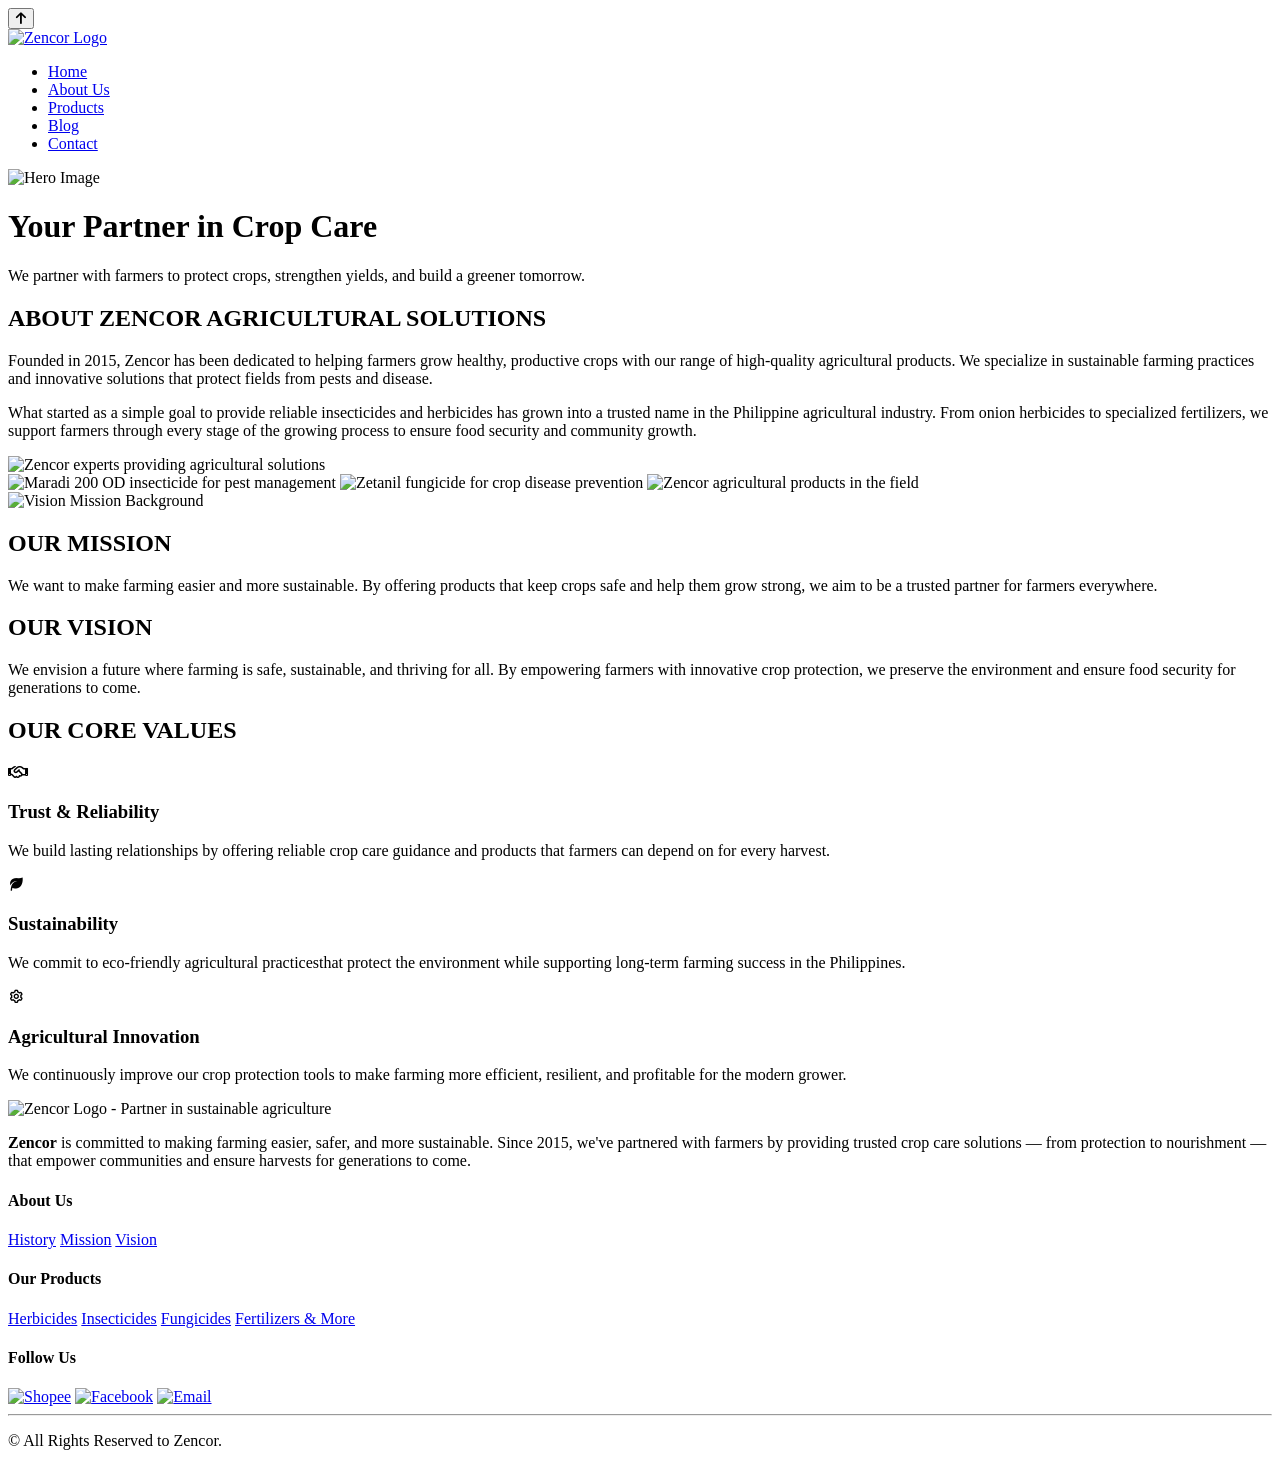
==== about.html @ 8c93af8a "update" ====
<!doctype html>
<html lang="en">
  <head>
    <!-- Google tag (gtag.js) -->
    <script
      async
      src="https://www.googletagmanager.com/gtag/js?id=G-0EB2PF0Q9E"
    ></script>
    <script>
      window.dataLayer = window.dataLayer || [];
      function gtag() {
        dataLayer.push(arguments);
      }
      gtag("js", new Date());

      gtag("config", "G-0EB2PF0Q9E");
    </script>

    <meta charset="UTF-8" />

    <!-- Force www version -->
    <script>
      if (window.location.hostname === "zencoragri.com") {
        window.location.href =
          "https://www.zencoragri.com" +
          window.location.pathname +
          window.location.search;
      }
    </script>

    <meta name="viewport" content="width=device-width, initial-scale=1.0" />
    <meta name="robots" content="index, follow" />
    <meta name="googlebot" content="index, follow" />

    <!-- GEO TAGS -->
    <meta name="geo.region" content="PH" />
    <meta name="geo.placename" content="Philippines" />

    <!-- CANONICAL URL -->
    <link rel="canonical" href="https://www.zencoragri.com/about.html" />

    <!-- HREFLANG -->
    <link
      rel="alternate"
      href="https://www.zencoragri.com/about.html"
      hreflang="en-ph"
    />
    <link
      rel="alternate"
      href="https://www.zencoragri.com/about.html"
      hreflang="x-default"
    />

    <link rel="icon" type="image/x-icon" href="/img/zencor-logo.png" />

    <!-- Google tag (gtag.js) -->
    <script
      async
      src="//www.googletagmanager.com/gtag/js?id=G-0EB2PF0Q9E"
    ></script>
    <script>
      window.dataLayer = window.dataLayer || [];
      function gtag() {
        dataLayer.push(arguments);
      }
      gtag("js", new Date());
      gtag("config", "G-0EB2PF0Q9E");
    </script>

    <!-- SEO meta tags -->
    <title>
      About Zencor | 10+ Years of Trusted Crop Care in the Philippines
    </title>
    <meta
      name="title"
      content="About Zencor | Dedicated to Sustainable Crop Care Since 2015"
    />
    <meta
      name="description"
      content="Discover Zencor's journey in providing reliable agricultural solutions. We specialize in sustainable crop protection, onion herbicides, and rice blast control for Filipino farmers."
    />

    <!-- Open Graph -->
    <meta property="og:type" content="website" />
    <meta
      property="og:title"
      content="About Zencor | Our Mission for Sustainable Farming"
    />
    <meta
      property="og:description"
      content="Learn how Zencor has been empowering farmers with innovative agricultural tools and trusted crop care since 2015."
    />
    <meta property="og:image" content="img/about-hero.png" />
    <meta property="og:url" content="https://www.zencoragri.com/about.html" />

    <!-- Schema markup -->
    <script type="application/ld+json">
      {
        "@context": "https://schema.org",
        "@type": "AboutPage",
        "mainEntity": {
          "@type": "Organization",
          "name": "Zencor",
          "alternateName": "Zeal Ecological Nature Corporation",
          "url": "https://www.zencoragri.com",
          "logo": "https://www.zencoragri.com/img/zencor-logo.png",
          "foundingDate": "2015",
          "description": "Zencor is a specialized provider of sustainable agricultural solutions, focused on empowering Filipino farmers through innovative crop care.",
          "areaServed": {
            "@type": "Country",
            "name": "Philippines"
          },
          "address": {
            "@type": "PostalAddress",
            "addressLocality": "Santa Ana",
            "addressRegion": "Pampanga",
            "addressCountry": "PH"
          },
          "knowsAbout": [
            "Sustainable Agriculture",
            "Crop Protection",
            "Onion Farming Solutions",
            "Rice Pest Management"
          ]
        }
      }
    </script>

    <!-- Styles -->
    <link
      rel="stylesheet"
      href="//cdnjs.cloudflare.com/ajax/libs/font-awesome/6.5.1/css/all.min.css"
    />
    <link
      href="//unpkg.com/boxicons@2.1.4/css/boxicons.min.css"
      rel="stylesheet"
    />
    <link rel="stylesheet" href="css/about.css" />
    <link rel="stylesheet" href="css/global.min.css" />

    <!-- SCRIPTS -->
    <script src="scripts/nav.js" defer></script>
  </head>

  <body>
    <!-- Scroll Up -->
    <button id="scrollToTop" title="Go to top">
      <i class="fas fa-arrow-up"></i>
    </button>

    <!-- Navigation Bar -->
    <nav class="navbar">
      <div class="nav-container">
        <a href="index.html" class="logo">
          <img src="img/zencor-logo.png" alt="Zencor Logo" loading="eager" />
        </a>

        <!-- Mobile Menu Toggle -->
        <div class="menu-toggle" id="mobile-menu">
          <span class="bar"></span>
          <span class="bar"></span>
          <span class="bar"></span>
        </div>

        <ul class="nav-links">
          <li><a href="index.html" title="Home">Home</a></li>
          <li>
            <a href="about.html" class="active" title="About Us">About Us</a>
          </li>
          <li>
            <a href="product.html" title="Products">Products</a>
          </li>
          <li><a href="blog.html" title="Blog">Blog</a></li>
          <li><a href="contact.html" title="Contact">Contact</a></li>
        </ul>
      </div>
    </nav>

    <!-- Hero Section -->
    <div class="hero">
      <img
        class="hero-image"
        src="img/about-hero.png"
        alt="Hero Image"
        loading="eager"
      />
      <div class="hero-overlay">
        <div class="hero-content">
          <h1>Your Partner in Crop Care</h1>
          <p>
            We partner with farmers to protect crops, strengthen yields, and
            build a greener tomorrow.
          </p>
        </div>
      </div>
    </div>

    <!-- About Zencor Section -->
    <section class="about-zencor">
      <div class="about-inner">
        <div class="about-top">
          <div class="about-content">
            <h1 id="history">ABOUT ZENCOR AGRICULTURAL SOLUTIONS</h1>
            <p class="about-p1">
              Founded in 2015, Zencor has been dedicated to helping farmers grow
              healthy, productive crops with our range of high-quality
              agricultural products. We specialize in sustainable farming
              practices and innovative solutions that protect fields from pests
              and disease.
            </p>
            <p class="about-p2">
              What started as a simple goal to provide reliable insecticides and
              herbicides has grown into a trusted name in the Philippine
              agricultural industry. From onion herbicides to specialized
              fertilizers, we support farmers through every stage of the growing
              process to ensure food security and community growth.
            </p>
          </div>

          <div class="about-side-img">
            <img
              src="img/Zencor-Staff.png"
              alt="Zencor experts providing agricultural solutions"
              loading="lazy"
            />
          </div>
        </div>

        <div class="about-images">
          <img
            class="about-img"
            src="img/maradi.jpg"
            alt="Maradi 200 OD insecticide for pest management"
            loading="lazy"
          />
          <img
            class="about-img"
            src="img/zetanil.jpg"
            alt="Zetanil fungicide for crop disease prevention"
            loading="lazy"
          />
          <img
            class="about-img tall"
            src="img/coden-flory.jpg"
            alt="Zencor agricultural products in the field"
            loading="lazy"
          />
        </div>
      </div>
    </section>

    <!-- Vision and Mission Section -->
    <section class="vision-mission">
      <img
        class="background-image"
        src="img/about-vision-mission.png"
        alt="Vision Mission Background"
        loading="lazy"
      />
      <div class="mission">
        <h2 id="mission">OUR MISSION</h2>
        <p>
          We want to make farming easier and more sustainable. By offering
          products that keep crops safe and help them grow strong, we aim to be
          a trusted partner for farmers everywhere.
        </p>
      </div>
      <div class="vision">
        <h2 id="vision">OUR VISION</h2>
        <p>
          We envision a future where farming is safe, sustainable, and thriving
          for all. By empowering farmers with innovative crop protection, we
          preserve the environment and ensure food security for generations to
          come.
        </p>
      </div>
    </section>

    <!-- Values Section -->
    <section class="values">
      <h2>OUR CORE VALUES</h2>
      <div class="values-grid">
        <div class="value-card">
          <i class="fa-regular fa-handshake"></i>
          <h3>Trust & Reliability</h3>
          <p>
            We build lasting relationships by offering reliable crop care
            guidance and products that farmers can depend on for every harvest.
          </p>
        </div>

        <div class="value-card">
          <i class="bx bxs-leaf"></i>
          <h3>Sustainability</h3>
          <p>
            We commit to eco-friendly agricultural practicesthat protect the
            environment while supporting long-term farming success in the
            Philippines.
          </p>
        </div>

        <div class="value-card">
          <i class="bx bx-cog"></i>
          <h3>Agricultural Innovation</h3>
          <p>
            We continuously improve our crop protection tools to make farming
            more efficient, resilient, and profitable for the modern grower.
          </p>
        </div>
      </div>
    </section>

    <!-- Footer -->
    <footer class="footer">
      <section class="footer-content">
        <div class="footer-left">
          <img
            src="img/zencor-logo.png"
            alt="Zencor Logo - Partner in sustainable agriculture"
            class="footer-logo"
            loading="lazy"
          />
          <p>
            <strong>Zencor</strong> is committed to making farming easier,
            safer, and more sustainable. Since 2015, we've partnered with
            farmers by providing trusted crop care solutions — from protection
            to nourishment — that empower communities and ensure harvests for
            generations to come.
          </p>
        </div>

        <div class="footer-links">
          <div class="footer-column">
            <h4>About Us</h4>
            <a href="about.html#history">History</a>
            <a href="about.html#mission">Mission</a>
            <a href="about.html#vision">Vision</a>
          </div>
          <div class="footer-column">
            <h4>Our Products</h4>
            <a href="index.html#herbicides">Herbicides</a>
            <a href="index.html#insecticides">Insecticides</a>
            <a href="index.html#fungicides">Fungicides</a>
            <a href="index.html#fertilizersandmore">Fertilizers & More</a>
          </div>
          <div class="footer-column">
            <h4>Follow Us</h4>
            <div class="social-icons">
              <a
                href="https://ph.shp.ee/Z8M8Khz"
                title="Shopee"
                target="_blank"
                rel="noopener"
                ><img src="img/shopee.png" alt="Shopee" loading="lazy"
              /></a>
              <a
                href="https://www.facebook.com/profile.php?id=100093701756468"
                title="Facebook"
                target="_blank"
                rel="noopener"
                ><img
                  src="img/ic_baseline-facebook.png"
                  alt="Facebook"
                  loading="lazy"
              /></a>
              <a href="mailto:zencor2015@gmail.com" title="Email"
                ><img src="img/mail.png" alt="Email" loading="lazy"
              /></a>
            </div>
          </div>
        </div>
      </section>
      <hr class="footer-divider" />
      <p class="copyright">© All Rights Reserved to Zencor.</p>
    </footer>
  </body>
</html>
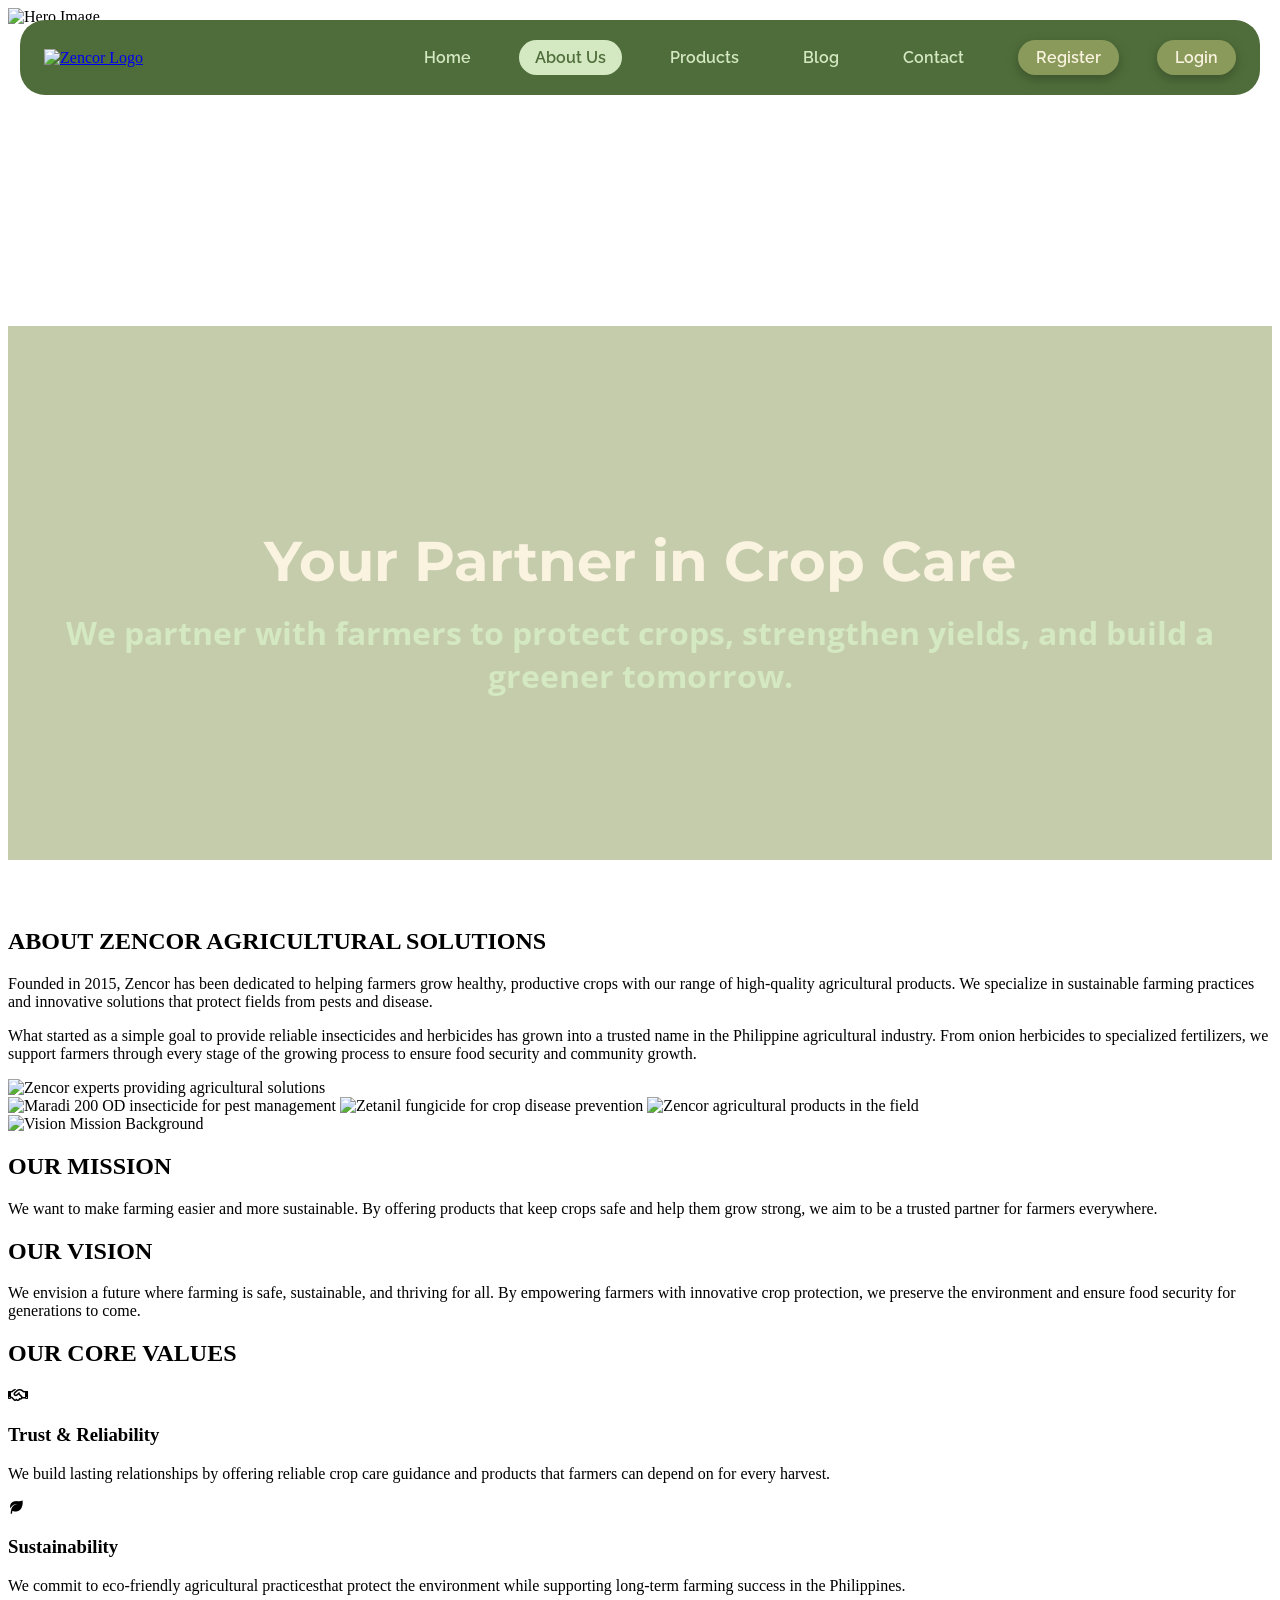
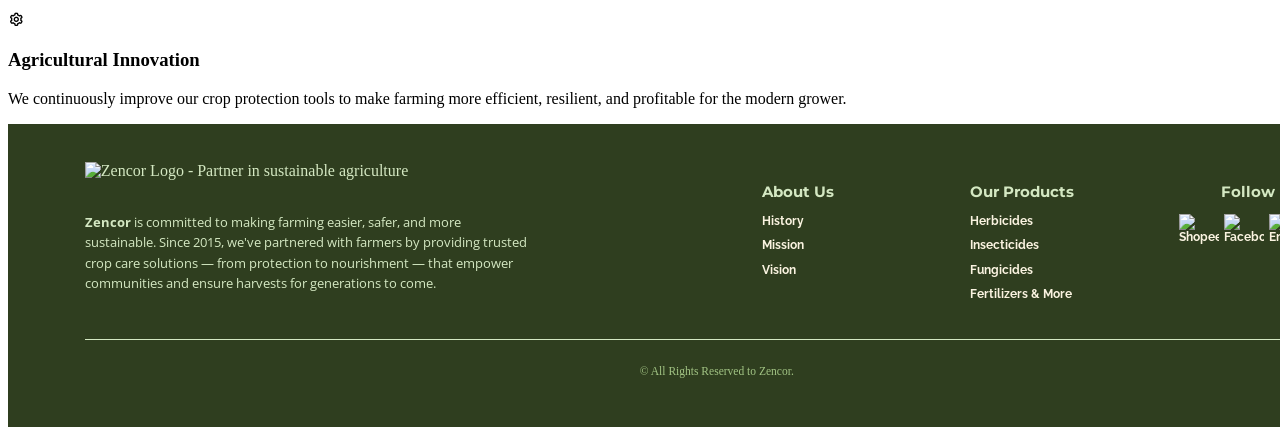
==== commit 904eb6e2: "Refactor navigation links in about.html" ====
--- a/about.html
+++ b/about.html
@@ -51,7 +51,7 @@
       hreflang="x-default"
     />
 
-    <link rel="icon" type="image/x-icon" href="/img/zencor-logo.png" />
+    <link rel="icon" type="image/x-icon" href="img/zencor-logo.png" />
 
     <!-- Google tag (gtag.js) -->
     <script
@@ -164,15 +164,14 @@
 
         <ul class="nav-links">
           <li><a href="index.html" title="Home">Home</a></li>
-          <li>
-            <a href="about.html" class="active" title="About Us">About Us</a>
-          </li>
-          <li>
-            <a href="product.html" title="Products">Products</a>
-          </li>
+          <li><a href="about.html" class="active" title="About Us">About Us</a></li>
+          <li><a href="product.html" title="Products">Products</a></li>
           <li><a href="blog.html" title="Blog">Blog</a></li>
           <li><a href="contact.html" title="Contact">Contact</a></li>
-        </ul>
+
+          <li><a href="signup.html" title="Register">Register</a></li>
+          <li><a href="login.html" title="Login">Login</a></li>
+        </ul> 
       </div>
     </nav>
 
--- a/css/global.min.css
+++ b/css/global.min.css
@@ -0,0 +1,474 @@
+@import url(https://fonts.googleapis.com/css2?family=Montserrat:wght@400;600;700&family=Open+Sans:wght@400;500;600&family=Raleway:wght@400;500;600&display=swap);
+.navbar {
+  position: absolute;
+  top: 20px;
+  left: 50%;
+  transform: translateX(-50%);
+  width: calc(100% - 40px);
+  max-width: 1285px;
+  background-color: #4f6d3a;
+  border-radius: 25px;
+  z-index: 1000;
+  box-sizing: border-box;
+}
+.nav-container {
+  display: flex;
+  align-items: center;
+  justify-content: space-between;
+  padding: 12px 24px;
+}
+.logo img {
+  height: 45px;
+}
+.nav-links {
+  list-style: none;
+  display: flex;
+  gap: 32px;
+}
+.nav-links a {
+  text-decoration: none;
+  font-family: "Raleway", sans-serif;
+  font-weight: 600;
+  font-size: 16px;
+  color: #d4e8c2;
+  padding: 8px 16px;
+  border-radius: 20px;
+  transition: all 0.3s ease;
+}
+.nav-links a.active,
+.nav-links a:hover {
+  background-color: #d4e8c2;
+  color: #4f6d3a;
+}
+
+/* REGISTER + LOGIN BUTTON STYLE */
+
+.nav-links a[href="signup.html"],
+.nav-links a[href="login.html"]{
+  background:#8a9a5b;
+  color:#faf3e0 !important;
+  padding:8px 18px;
+  border-radius:30px;
+  margin-left:6px;
+  font-weight:600;
+  box-shadow:0 4px 12px rgba(0,0,0,0.25);
+  transition:all 0.25s ease;
+}
+
+.nav-links a[href="signup.html"]:hover,
+.nav-links a[href="login.html"]:hover{
+  background:#d4e8c2;
+  color:#4f6d3a !important;
+  transform:translateY(-2px);
+  box-shadow:0 6px 18px rgba(0,0,0,0.3);
+}
+
+.menu-toggle {
+  display: none;
+  cursor: pointer;
+  flex-direction: column;
+  gap: 8px;
+  padding: 12px;
+  border-radius: 8px;
+  transition: background-color 0.3s ease;
+}
+.menu-toggle:hover {
+  background-color: rgb(212 232 194 / 0.1);
+}
+.bar {
+  width: 35px;
+  height: 4px;
+  background-color: #d4e8c2;
+  border-radius: 3px;
+  transition: 0.3s;
+}
+.menu-toggle.active .bar:nth-child(1) {
+  transform: rotate(45deg) translate(7px, 7px);
+}
+.menu-toggle.active .bar:nth-child(2) {
+  opacity: 0;
+}
+.menu-toggle.active .bar:nth-child(3) {
+  transform: rotate(-45deg) translate(8px, -8px);
+}
+.hero {
+  position: relative;
+  width: 100%;
+  height: 100vh;
+  overflow: hidden;
+  margin: 0;
+  padding: 0;
+  display: block;
+}
+.hero-image {
+  width: 100%;
+  height: 100%;
+  object-fit: cover;
+  display: block;
+  margin: 0;
+}
+.hero-overlay {
+  position: absolute;
+  top: 65%;
+  left: 50%;
+  transform: translate(-50%, -50%);
+  width: 100%;
+  height: 470px;
+  max-width: 1270px;
+  background-color: rgb(138 154 91 / 0.5);
+  border-radius: 20px;
+  backdrop-filter: blur(3.5px);
+  -webkit-backdrop-filter: blur(3.5px);
+  display: flex;
+  align-items: center;
+  justify-content: center;
+  text-align: center;
+  padding: 2rem;
+}
+.hero-content h1 {
+  color: #faf3e0;
+  text-align: center;
+  font-family: "Montserrat", sans-serif;
+  font-size: 64px;
+  font-style: normal;
+  font-weight: 700;
+  line-height: normal;
+  font-size: clamp(1.8rem, 5vw, 3.5rem);
+  margin-bottom: 1rem;
+}
+.hero-content p {
+  color: #d4e8c2;
+  text-align: center;
+  font-family: "Open Sans";
+  font-size: 32px;
+  font-style: normal;
+  font-weight: 700;
+  line-height: normal;
+  margin: 0 auto;
+}
+.hero-content .primary-btn {
+  margin-top: 50px;
+  padding: 12px 28px;
+  background: #d4e8c2;
+  border: none;
+  border-radius: 8px;
+  color: #4f6d3a;
+  font-family: "Raleway", sans-serif;
+  font-weight: 600;
+  font-size: 18px;
+  cursor: pointer;
+  box-shadow: 0 6px 14px rgb(0 0 0 / 0.2);
+  transition: all 0.3s ease;
+  width: 270px;
+  height: 70px;
+}
+.hero-content .primary-btn:hover {
+  background-color: #8a9a5b;
+  color: #faf3e0;
+  transform: translateY(-2px);
+}
+#scrollToTop {
+  display: none;
+  position: fixed;
+  bottom: 30px;
+  right: 30px;
+  z-index: 9999;
+  border: none;
+  outline: none;
+  background: #8a9a5b;
+  color: #faf3e0;
+  cursor: pointer;
+  display: none;
+  align-items: center;
+  justify-content: center;
+  width: 55px;
+  height: 55px;
+  padding: 0;
+  border-radius: 50%;
+  transition:
+    background 0.3s,
+    transform 0.3s,
+    opacity 0.3s;
+  box-shadow: 0 4px 15px rgb(0 0 0 / 0.4);
+}
+#scrollToTop i {
+  font-size: 20px;
+  transform: none !important;
+  display: inline-block;
+  line-height: 1;
+}
+#scrollToTop:hover {
+  background-color: #8a9a5b;
+  transform: translateY(-5px);
+  color: #faf3e0;
+}
+@media screen and (max-width: 1024px) {
+  .navbar {
+    width: 100% !important;
+    left: 0 !important;
+    top: 0 !important;
+    transform: none !important;
+    border-radius: 0 !important;
+    position: fixed;
+  }
+  .menu-toggle {
+    display: flex;
+    z-index: 1001;
+  }
+  .nav-links {
+    position: fixed;
+    top: 0;
+    right: -100%;
+    height: 100vh;
+    width: 280px;
+    background-color: #4f6d3a;
+    flex-direction: column;
+    align-items: center;
+    justify-content: center;
+    gap: 32px;
+    transition: right 0.4s ease-in-out;
+    box-shadow: -10px 0 20px rgb(0 0 0 / 0.2);
+  }
+  .nav-links.active {
+    right: 0;
+  }
+  .hero {
+    position: relative;
+    height: 100vh;
+    overflow: hidden;
+  }
+  .hero-image {
+    width: 100%;
+    height: 100%;
+    object-fit: cover;
+  }
+  .hero-overlay {
+    position: absolute;
+    top: 50%;
+    left: 50%;
+    transform: translate(-50%, -50%);
+    width: 90%;
+    max-width: 600px;
+    height: auto;
+    padding: 40px 20px;
+    margin-top: 60px;
+  }
+  .hero-content h1 {
+    font-size: 42px !important;
+  }
+  .hero-content p {
+    font-size: 22px !important;
+  }
+}
+@media screen and (max-width: 768px) {
+  .hero {
+    position: relative;
+    height: 100vh;
+    overflow: hidden;
+  }
+  .hero-image {
+    width: 100%;
+    height: 100%;
+    object-fit: cover;
+  }
+  .hero-overlay {
+    position: absolute;
+    top: 50%;
+    left: 50%;
+    transform: translate(-50%, -50%);
+    width: 92%;
+    max-width: 350px;
+    height: auto;
+    padding: 30px 15px;
+    margin-top: 80px;
+    background-color: rgb(79 109 58 / 0.9);
+  }
+  .hero-content h1 {
+    font-size: 28px !important;
+    line-height: 1.2;
+  }
+  .hero-content p {
+    font-size: 16px !important;
+    line-height: 1.5;
+  }
+  .hero-content .primary-btn {
+    width: 220px;
+    height: 60px;
+    font-size: 16px;
+    margin-top: 30px;
+  }
+  #scrollToTop {
+    display: flex;
+    align-items: center;
+    justify-content: center;
+    bottom: 20px;
+    right: 20px;
+    width: 45px;
+    height: 45px;
+  }
+}
+.footer {
+  width: 100%;
+  background-color: #2f3e1f;
+  padding: 3vw 6vw;
+  color: #d4e8c2;
+}
+.footer-logo {
+  width: 8vw;
+  height: auto;
+  margin-bottom: 1.5vw;
+}
+.footer-left p {
+  font-size: 1vw;
+  line-height: 1.6;
+  margin-bottom: 1.5vw;
+  font-family: "Open Sans", sans-serif;
+}
+.footer-divider {
+  border: none;
+  border-top: 1px solid #d4e8c2;
+  margin: 2vw 0;
+}
+.footer-content {
+  display: flex;
+  flex-wrap: wrap;
+  justify-content: space-between;
+  align-items: flex-start;
+  gap: 2vw;
+  width: 100%;
+}
+.footer-left {
+  flex: 1;
+  max-width: 35vw;
+}
+.footer-links {
+  display: flex;
+  flex: 1;
+  justify-content: flex-end;
+  gap: 3vw;
+}
+.footer-column {
+  flex: 0 1 auto;
+  min-width: 120px;
+  padding-right: 50px;
+}
+.footer-column img {
+  width: 40px;
+  height: auto;
+  transition: transform 0.2s ease;
+}
+.footer-column img:hover {
+  transform: scale(1.1);
+}
+.footer-column:last-child {
+  text-align: right;
+}
+.footer-column h4 {
+  font-size: 1.2vw;
+  margin-bottom: 1vw;
+  color: #d4e8c2;
+  font-family: "Montserrat", sans-serif;
+}
+.footer-column a {
+  display: block;
+  font-size: 0.95vw;
+  color: #faf3e0;
+  text-decoration: none;
+  margin-bottom: 0.8vw;
+  font-family: "Raleway", sans-serif;
+  font-weight: 700;
+}
+.footer-column a:hover {
+  text-decoration: underline;
+}
+.social-icons {
+  display: flex;
+  flex-direction: row;
+  gap: 15px;
+  justify-content: flex-end;
+  align-items: center;
+}
+.social-icons a {
+  display: flex;
+  margin-bottom: 0;
+  width: 30px;
+}
+.footer .copyright {
+  text-align: center;
+  font-size: 0.9vw;
+  color: #a3c585;
+  margin-top: 2vw;
+}
+@media screen and (max-width: 1024px) {
+  .footer {
+    padding: 40px 30px;
+  }
+  .footer-logo {
+    width: 120px;
+    margin-bottom: 20px;
+  }
+  .footer-left {
+    max-width: 100%;
+    margin-bottom: 30px;
+  }
+  .footer-left p {
+    font-size: 16px;
+    max-width: 500px;
+  }
+  .footer-links {
+    justify-content: flex-start;
+    flex-wrap: wrap;
+    gap: 40px;
+  }
+  .footer-column {
+    padding-right: 0;
+    min-width: 150px;
+  }
+  .footer-column h4 {
+    font-size: 18px;
+    margin-bottom: 15px;
+  }
+  .footer-column a {
+    font-size: 15px;
+    margin-bottom: 12px;
+  }
+  .footer .copyright {
+    font-size: 14px;
+    margin-top: 40px;
+  }
+}
+@media screen and (max-width: 768px) {
+  .footer {
+    padding: 50px 20px;
+    text-align: center;
+  }
+  .footer-content {
+    flex-direction: column;
+    align-items: center;
+    gap: 40px;
+  }
+  .footer-logo {
+    margin: 0 auto 20px auto;
+  }
+  .footer-left p {
+    font-size: 14px;
+    margin: 0 auto;
+  }
+  .footer-links {
+    flex-direction: column;
+    align-items: center;
+    width: 100%;
+    gap: 30px;
+  }
+  .footer-column,
+  .footer-column:last-child {
+    text-align: center;
+    padding-right: 0;
+  }
+  .social-icons {
+    justify-content: center;
+  }
+  .footer-divider {
+    margin: 30px 0;
+  }
+}
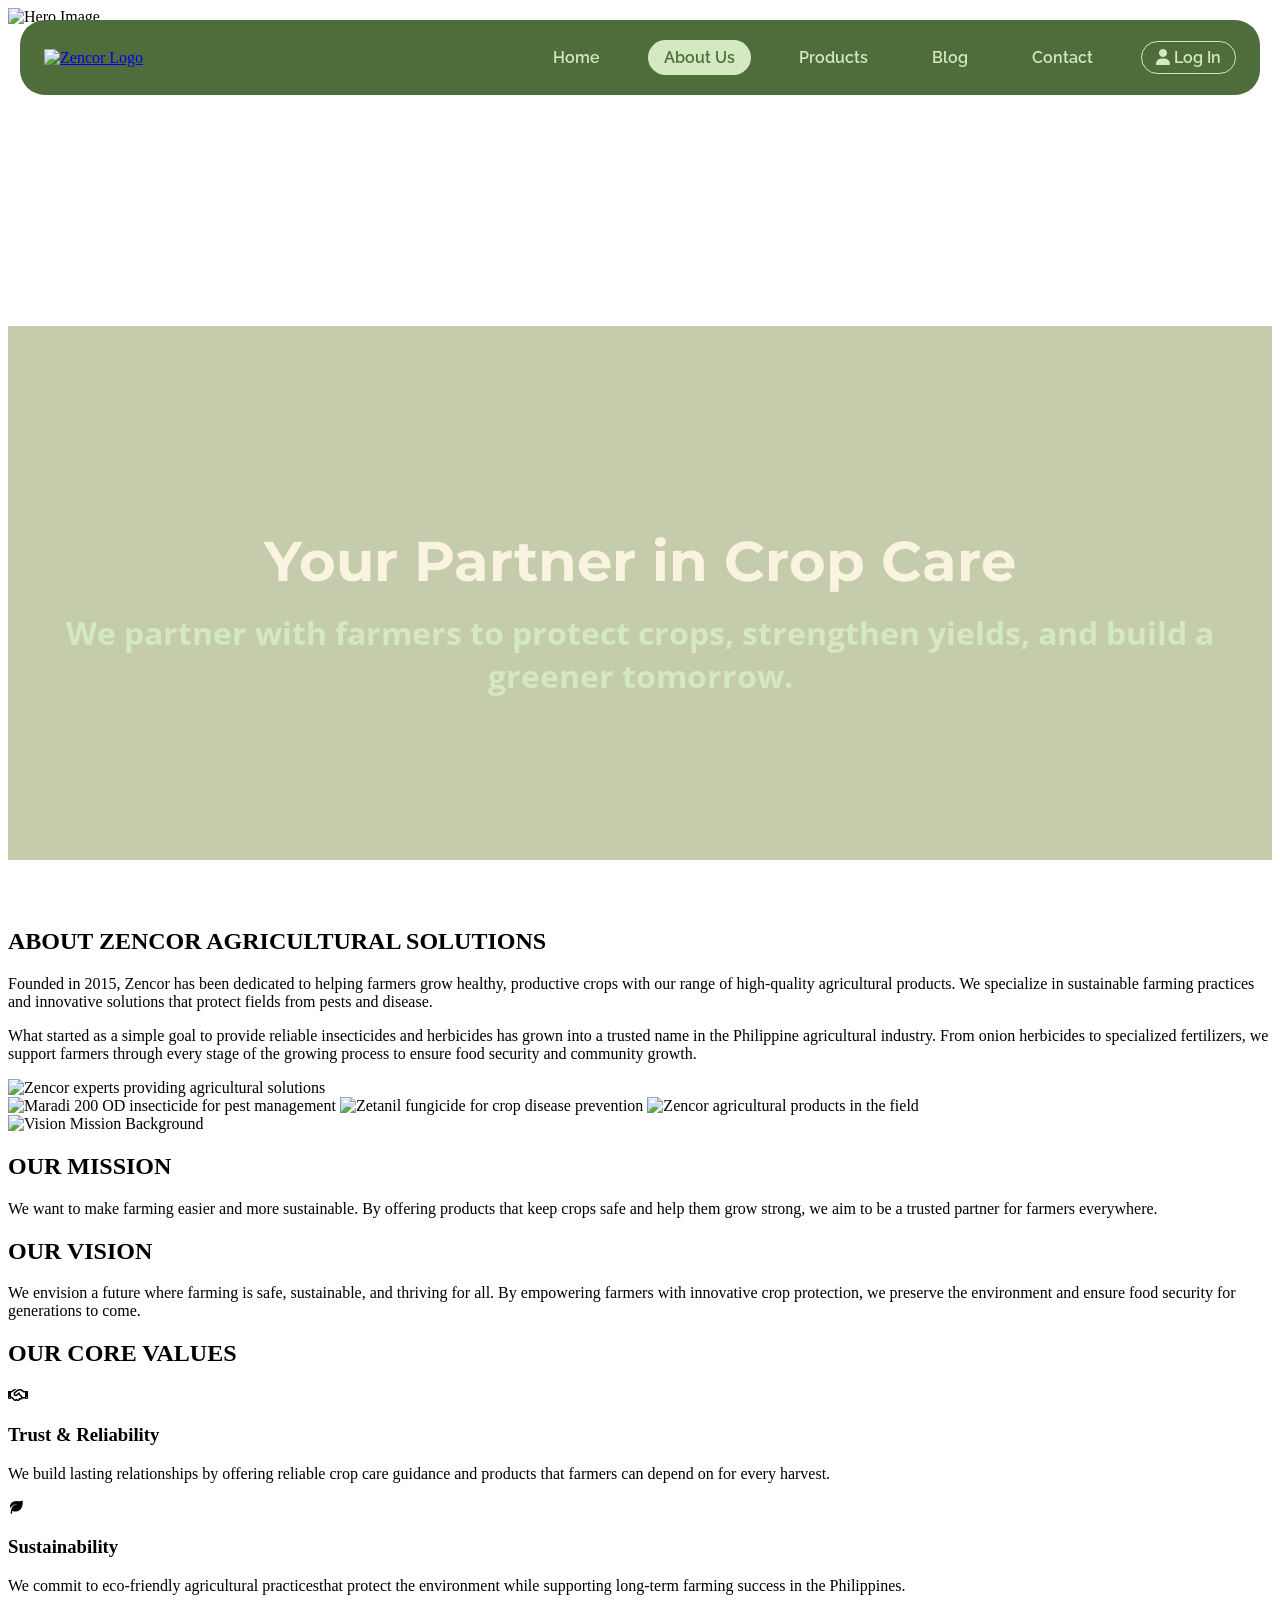
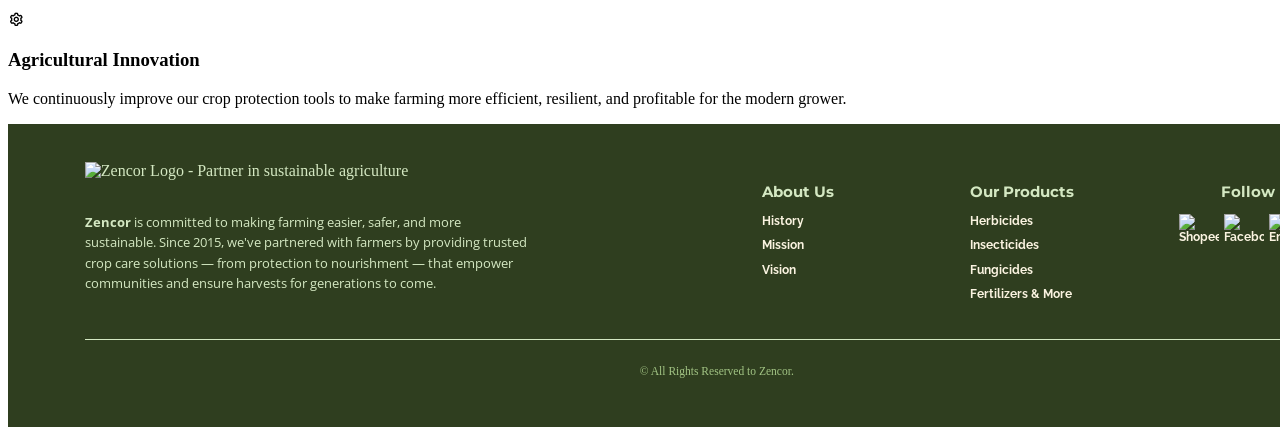
==== commit 47f4fbc1: "Update about.html" ====
--- a/about.html
+++ b/about.html
@@ -169,8 +169,12 @@
           <li><a href="blog.html" title="Blog">Blog</a></li>
           <li><a href="contact.html" title="Contact">Contact</a></li>
 
-          <li><a href="signup.html" title="Register">Register</a></li>
-          <li><a href="login.html" title="Login">Login</a></li>
+          <!-- AUTH AREA -->
+          <li id="authArea">
+            <a href="login.html" class="login-btn">
+              <i class="fas fa-user"></i> Log In
+            </a>
+          </li>
         </ul> 
       </div>
     </nav>
@@ -372,5 +376,6 @@
       <hr class="footer-divider" />
       <p class="copyright">© All Rights Reserved to Zencor.</p>
     </footer>
+    <script src="scripts/auth.js"></script>
   </body>
 </html>
--- a/css/global.min.css
+++ b/css/global.min.css
@@ -41,26 +41,82 @@
   color: #4f6d3a;
 }
 
-/* REGISTER + LOGIN BUTTON STYLE */
-
-.nav-links a[href="signup.html"],
-.nav-links a[href="login.html"]{
-  background:#8a9a5b;
-  color:#faf3e0 !important;
-  padding:8px 18px;
-  border-radius:30px;
-  margin-left:6px;
-  font-weight:600;
-  box-shadow:0 4px 12px rgba(0,0,0,0.25);
-  transition:all 0.25s ease;
-}
-
-.nav-links a[href="signup.html"]:hover,
-.nav-links a[href="login.html"]:hover{
-  background:#d4e8c2;
-  color:#4f6d3a !important;
-  transform:translateY(-2px);
-  box-shadow:0 6px 18px rgba(0,0,0,0.3);
+/* LOGIN BUTTON (NEW CLEAN STYLE) */
+.login-btn {
+  border: 1px solid #d4e8c2;
+  color: #d4e8c2 !important;
+  padding: 6px 16px;
+  border-radius: 20px;
+  background: transparent;
+  transition: all 0.3s ease;
+}
+
+.login-btn:hover {
+  background: #d4e8c2;
+  color: #4f6d3a !important;
+  transform: translateY(-2px);
+}
+
+/* USER PROFILE MENU */
+.user-menu {
+  position: relative;
+  display: flex;
+  align-items: center;
+  cursor: pointer;
+}
+
+.user-menu i {
+  font-size: 20px;
+  color: #d4e8c2;
+}
+
+/* DROPDOWN */
+.user-dropdown {
+  position: absolute;
+  top: 40px;
+  right: 0;
+  background: #ffffff;
+  color: #333;
+  padding: 14px;
+  border-radius: 12px;
+  display: none;
+  min-width: 200px;
+  box-shadow: 0 10px 25px rgba(0, 0, 0, 0.25);
+  animation: fadeIn 0.2s ease;
+}
+
+.user-dropdown p {
+  margin: 0;
+  font-size: 14px;
+  font-weight: 500;
+}
+
+.user-dropdown button {
+  margin-top: 10px;
+  width: 100%;
+  padding: 8px;
+  border: none;
+  background: #e74c3c;
+  color: white;
+  border-radius: 8px;
+  cursor: pointer;
+  transition: 0.2s;
+}
+
+.user-dropdown button:hover {
+  background: #c0392b;
+}
+
+/* SMALL ANIMATION */
+@keyframes fadeIn {
+  from {
+    opacity: 0;
+    transform: translateY(-5px);
+  }
+  to {
+    opacity: 1;
+    transform: translateY(0);
+  }
 }
 
 .menu-toggle {
@@ -472,3 +528,53 @@
     margin: 30px 0;
   }
 }
+
+/* SAFE LOGIN BUTTON FIX */
+.nav-links .login-btn {
+  border: 1px solid #d4e8c2;
+  color: #d4e8c2 !important;
+  padding: 6px 14px;
+  border-radius: 20px;
+  background: transparent;
+  transition: all 0.3s ease;
+}
+
+.nav-links .login-btn:hover {
+  background: #d4e8c2;
+  color: #4f6d3a !important;
+}
+
+.user-menu {
+  position: relative;
+}
+
+.user-icon {
+  width: 35px;
+  height: 35px;
+  background: #8a9a5b;
+  color: white;
+  border-radius: 50%;
+  display: flex;
+  align-items: center;
+  justify-content: center;
+  font-weight: bold;
+  cursor: pointer;
+}
+
+.user-dropdown {
+  position: absolute;
+  top: 45px;
+  right: 0;
+  background: #ffffff;
+  color: #333;
+  padding: 14px;
+  border-radius: 12px;
+  display: none;
+  min-width: 200px;
+  box-shadow: 0 10px 25px rgba(0, 0, 0, 0.25);
+  animation: fadeIn 0.2s ease;
+}
+
+.user-dropdown.show {
+  display: block;
+}
